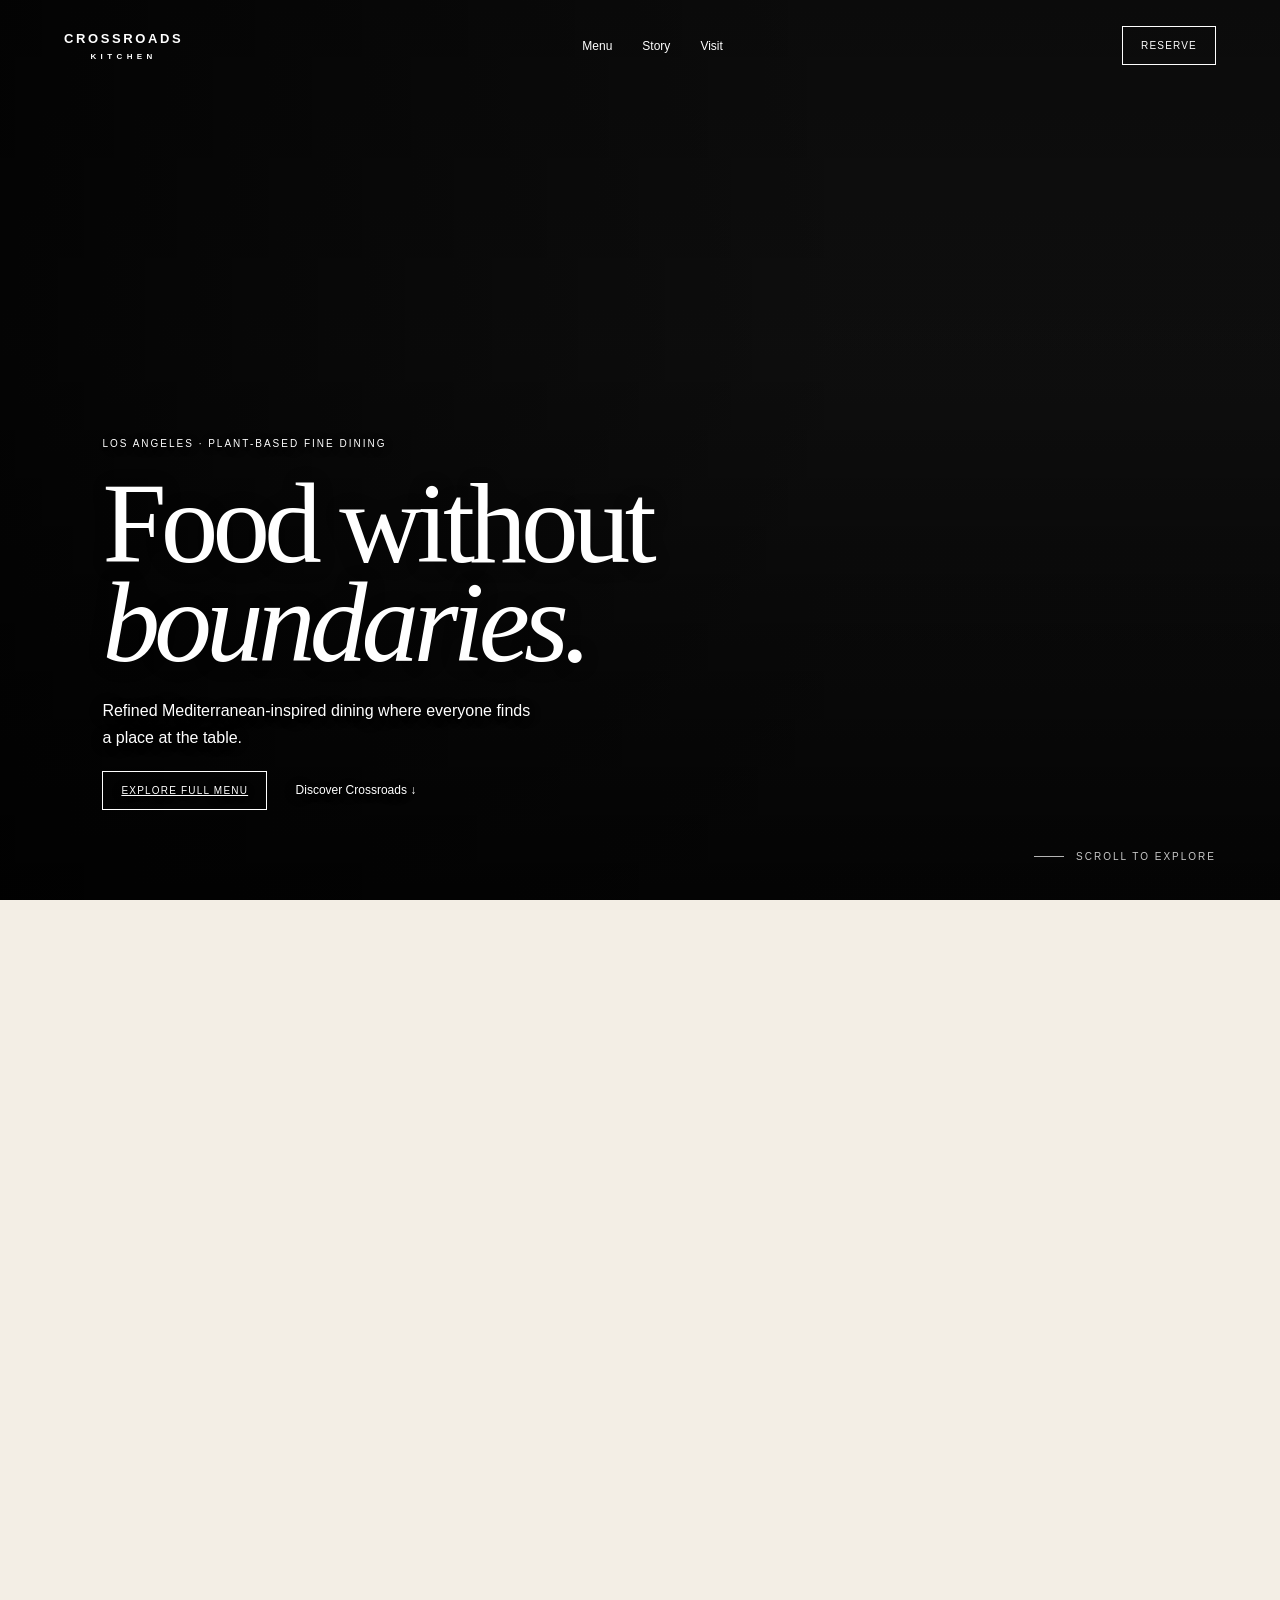
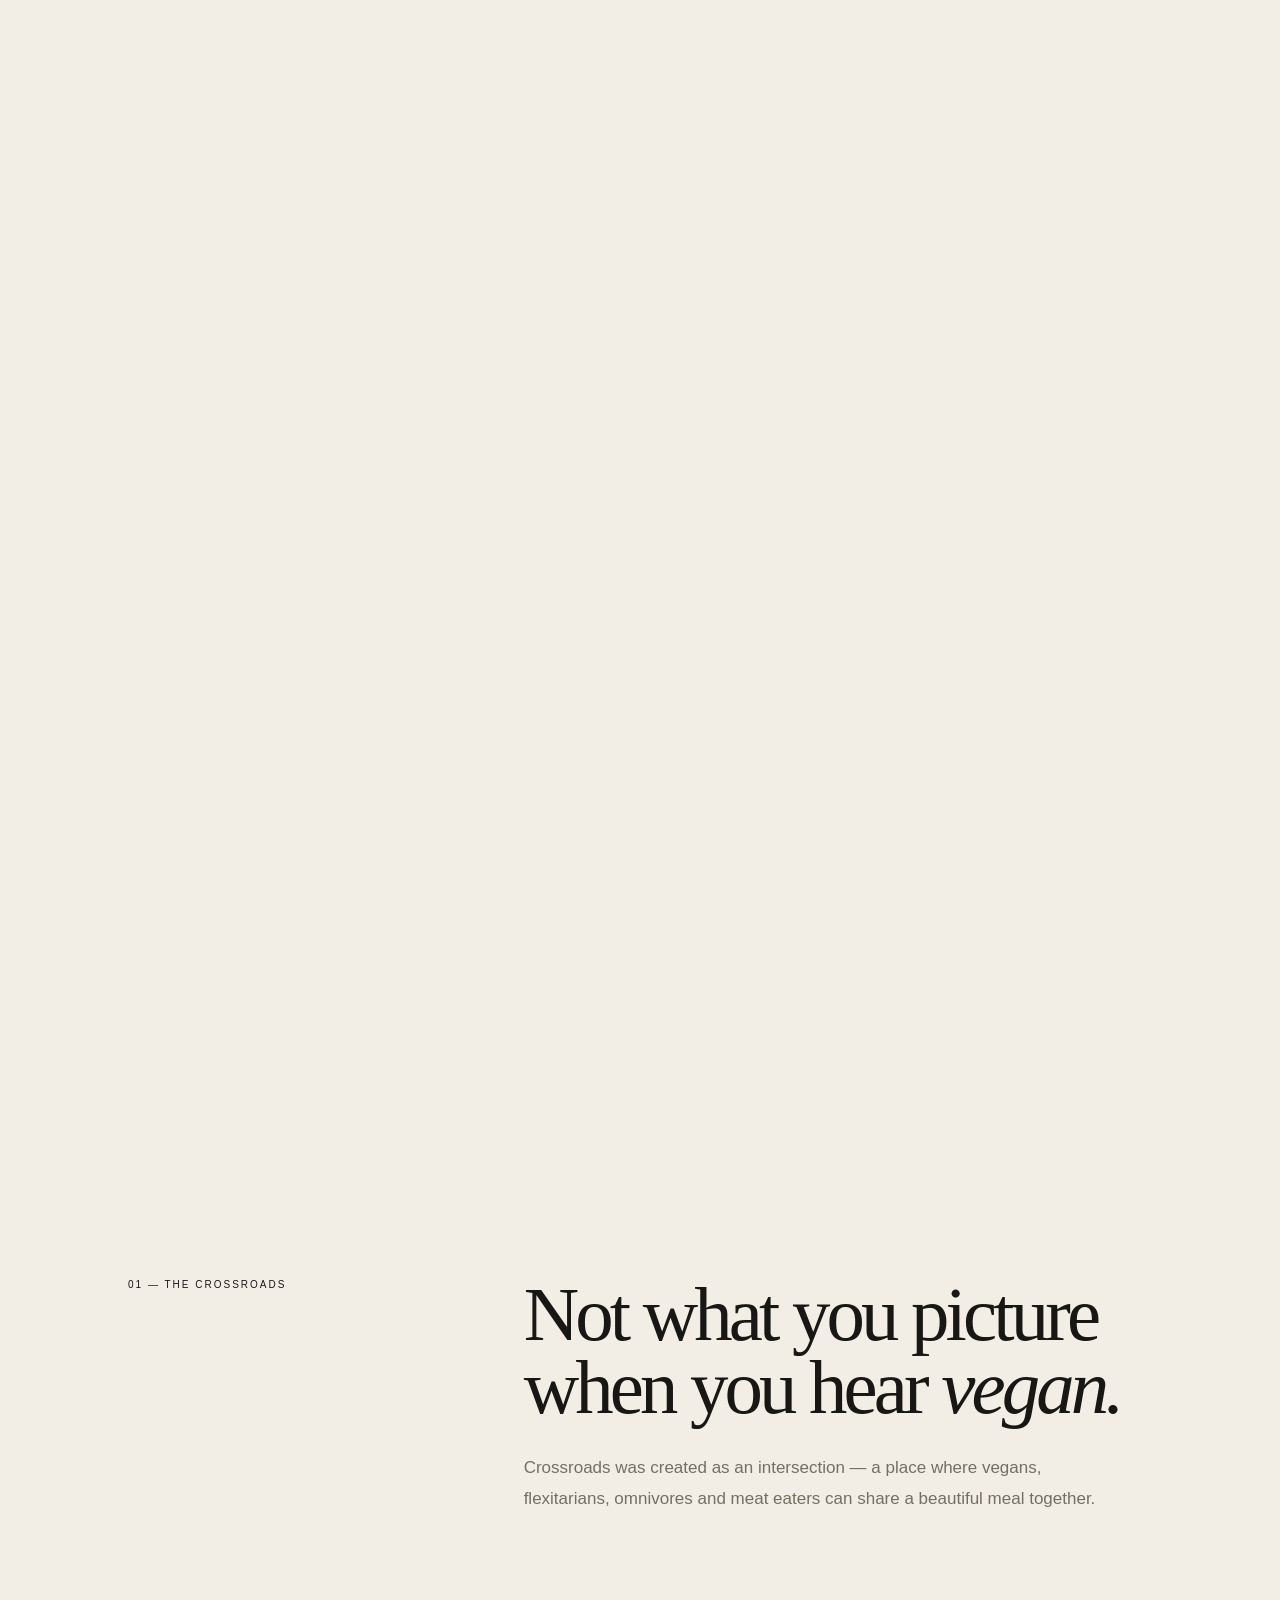
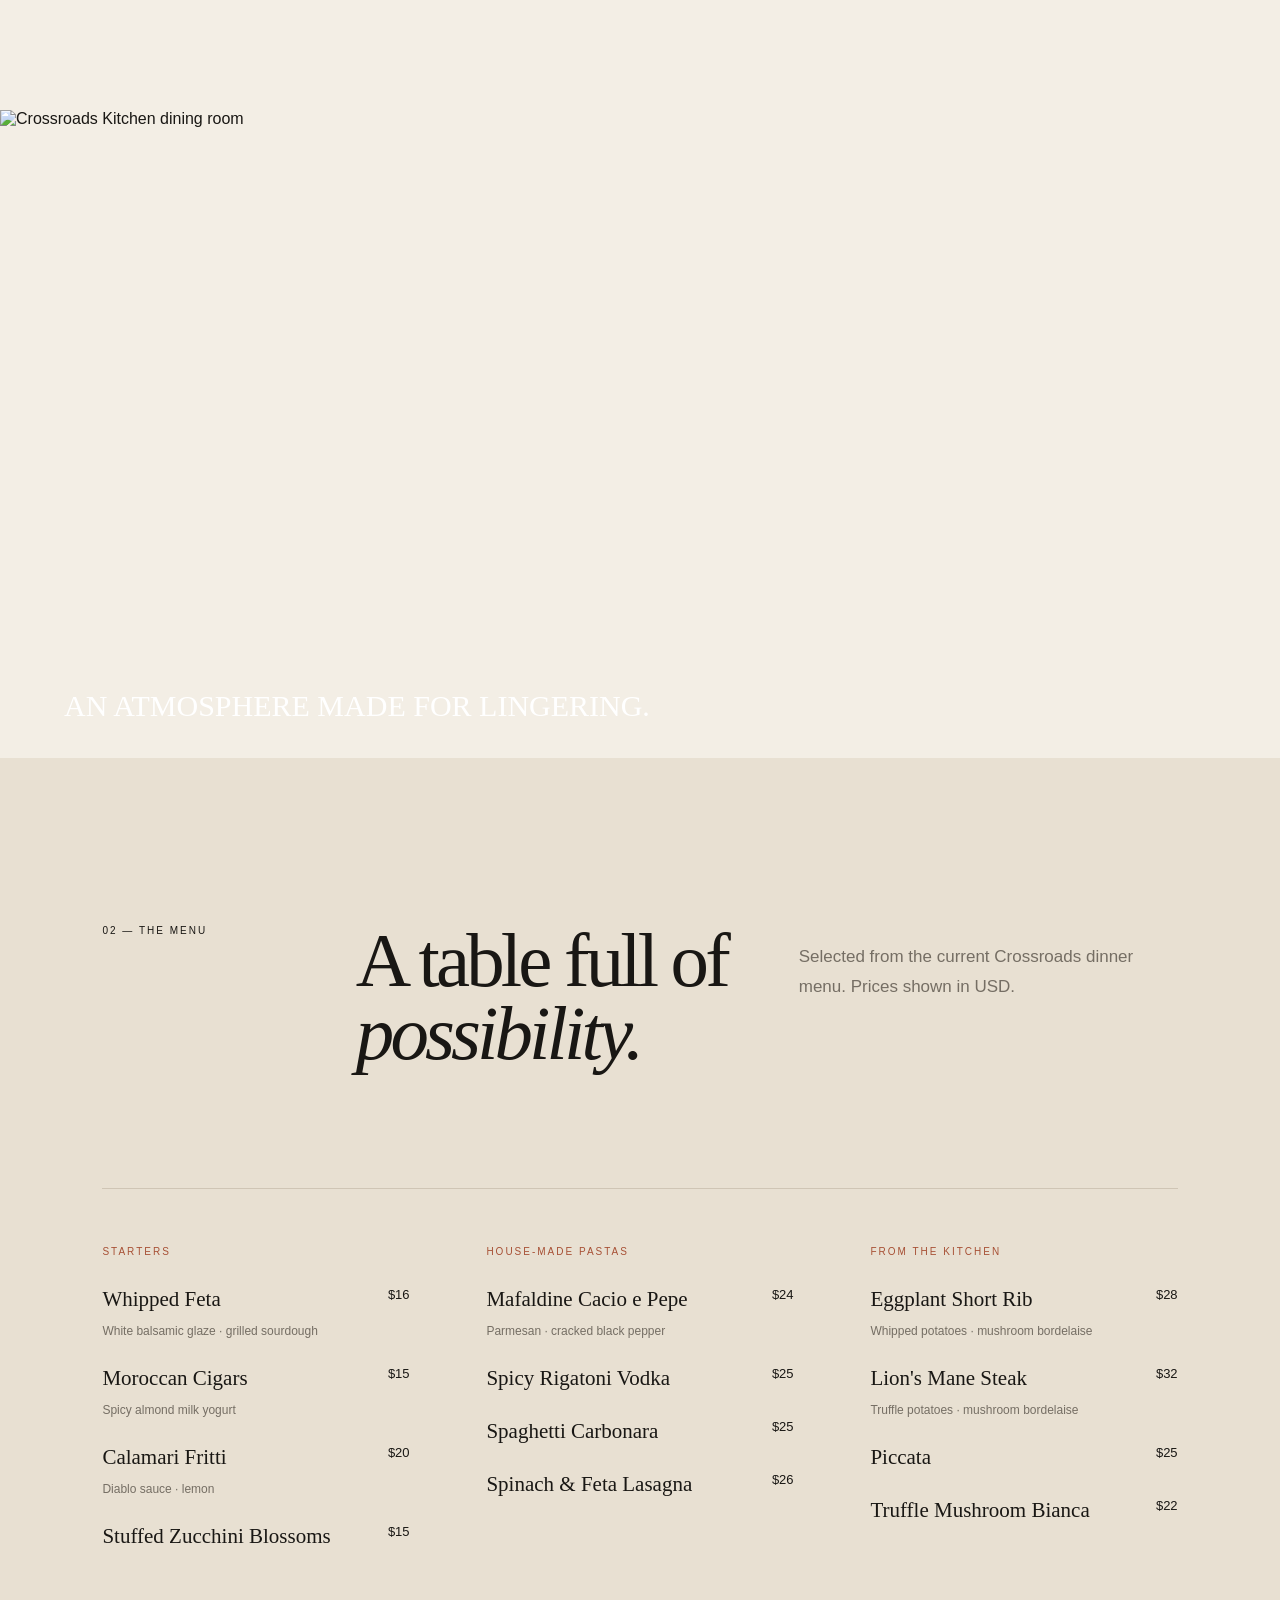
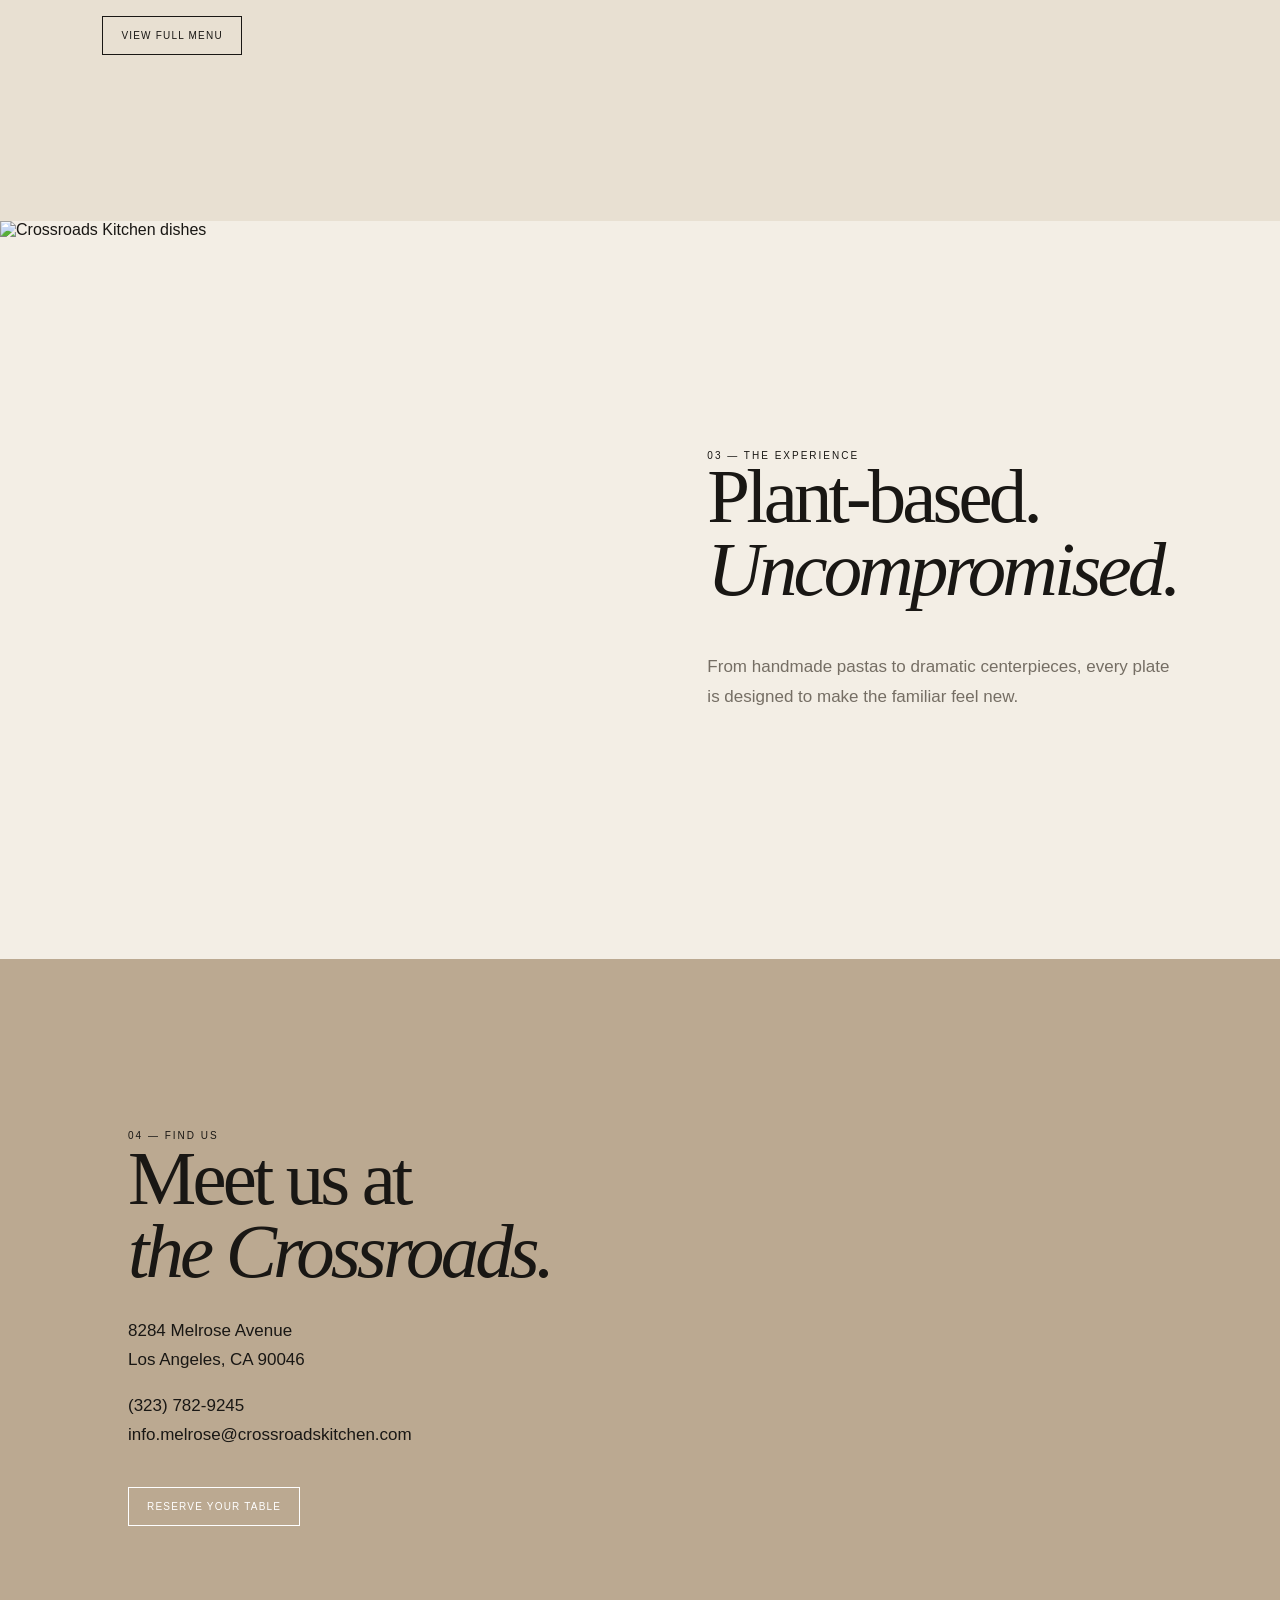
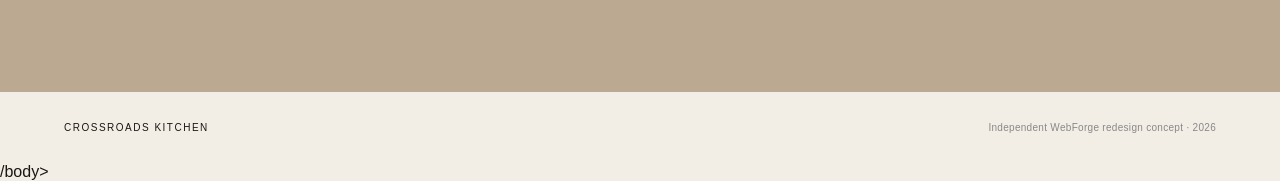
==== index.html @ 029c752a "Fix hero video loading and scroll playback" ====
<!doctype html>
<html lang="en">
<head>
<meta charset="utf-8">
<meta name="viewport" content="width=device-width,initial-scale=1">
<title>Crossroads Kitchen — WebForge Concept</title>
<link rel="stylesheet" href="style.css">
</head>
<body>
<header>
  <a class="logo" href="#top">CROSSROADS<small>KITCHEN</small></a>
  <nav><a href="#menu">Menu</a><a href="#story">Story</a><a href="#visit">Visit</a></nav>
  <a class="reserve" href="https://www.opentable.com/r/crossroads-kitchen-melrose-los-angeles">Reserve</a>
</header>

<main id="top">
<section class="hero-scroll" id="heroScroll">
  <div class="hero">
    <video class="hero-video" id="heroVideo" muted autoplay playsinline webkit-playsinline preload="auto" poster="https://resizer.otstatic.com/v2/photos/xlarge/2/79112621.jpg" aria-hidden="true">
      <source src="crossroads-kitchen-24s-hero-film.webm.mp4">
    </video>
    <div class="hero-shade"></div>

    <div class="hero-copy">
      <p>LOS ANGELES · PLANT-BASED FINE DINING</p>
      <h1>Food without<br><i>boundaries.</i></h1>
      <span>Refined Mediterranean-inspired dining where everyone finds a place at the table.</span>
      <div>
        <a class="btn" href="menu.html">Explore full menu</a>
        <a class="link" href="#story">Discover Crossroads ↓</a>
      </div>
    </div>

    <div class="scroll-hint"><span></span><small>SCROLL TO EXPLORE</small></div>
  </div>
</section>

<section class="story" id="story">
  <small>01 — THE CROSSROADS</small>
  <div><h2>Not what you picture when you hear <i>vegan.</i></h2><p>Crossroads was created as an intersection — a place where vegans, flexitarians, omnivores and meat eaters can share a beautiful meal together.</p></div>
</section>

<section class="wide">
  <img src="https://img.restaurantsforkings.com/venues/ChIJhZy9Gba-woARQLEEpEN46uw-1600.webp" alt="Crossroads Kitchen dining room">
  <b>AN ATMOSPHERE MADE FOR LINGERING.</b>
</section>

<section class="menu" id="menu">
  <div class="menu-intro"><small>02 — THE MENU</small><h2>A table full of <i>possibility.</i></h2><p>Selected from the current Crossroads dinner menu. Prices shown in USD.</p></div>
  <div class="items">
    <article><label>STARTERS</label><h3>Whipped Feta <em>$16</em></h3><p>White balsamic glaze · grilled sourdough</p><h3>Moroccan Cigars <em>$15</em></h3><p>Spicy almond milk yogurt</p><h3>Calamari Fritti <em>$20</em></h3><p>Diablo sauce · lemon</p><h3>Stuffed Zucchini Blossoms <em>$15</em></h3></article>
    <article><label>HOUSE-MADE PASTAS</label><h3>Mafaldine Cacio e Pepe <em>$24</em></h3><p>Parmesan · cracked black pepper</p><h3>Spicy Rigatoni Vodka <em>$25</em></h3><h3>Spaghetti Carbonara <em>$25</em></h3><h3>Spinach & Feta Lasagna <em>$26</em></h3></article>
    <article><label>FROM THE KITCHEN</label><h3>Eggplant Short Rib <em>$28</em></h3><p>Whipped potatoes · mushroom bordelaise</p><h3>Lion's Mane Steak <em>$32</em></h3><p>Truffle potatoes · mushroom bordelaise</p><h3>Piccata <em>$25</em></h3><h3>Truffle Mushroom Bianca <em>$22</em></h3></article>
  </div>
  <a class="btn dark" href="menu.html">View full menu</a>
</section>

<section class="feature">
  <img src="https://resizer.otstatic.com/v2/photos/xlarge/2/79112621.jpg" alt="Crossroads Kitchen dishes">
  <div><small>03 — THE EXPERIENCE</small><h2>Plant-based.<br><i>Uncompromised.</i></h2><p>From handmade pastas to dramatic centerpieces, every plate is designed to make the familiar feel new.</p></div>
</section>

<section class="visit" id="visit">
  <small>04 — FIND US</small><h2>Meet us at<br><i>the Crossroads.</i></h2>
  <p>8284 Melrose Avenue<br>Los Angeles, CA 90046</p><p>(323) 782-9245<br>info.melrose@crossroadskitchen.com</p>
  <a class="btn light" href="https://www.opentable.com/r/crossroads-kitchen-melrose-los-angeles">Reserve your table</a>
</section>
</main>

<footer>CROSSROADS KITCHEN <span>Independent WebForge redesign concept · 2026</span></footer>

<script>
(() => {
  const section = document.getElementById('heroScroll');
  const video = document.getElementById('heroVideo');
  if (!section || !video) return;

  let target = 0;
  let current = 0;
  let duration = 0;
  let raf = 0;
  let hasScrolled = false;

  const clamp = (value, min, max) => Math.min(Math.max(value, min), max);

  function updateTarget() {
    if (!duration) return;

    const rect = section.getBoundingClientRect();
    const travel = Math.max(section.offsetHeight - window.innerHeight, 1);
    target = clamp((-rect.top) / travel, 0, 1);

    if (target > 0.002) {
      hasScrolled = true;
      video.pause();
    }

    if (!raf) raf = requestAnimationFrame(render);
  }

  function render() {
    raf = 0;

    current += (target - current) * 0.16;
    if (Math.abs(target - current) < 0.0005) current = target;

    const time = current * duration;
    if (Number.isFinite(time) && video.readyState >= 2) {
      try {
        if (Math.abs(video.currentTime - time) > 0.03) {
          video.currentTime = time;
        }
      } catch (e) {}
    }

    if (Math.abs(target - current) > 0.0005) {
      raf = requestAnimationFrame(render);
    }
  }

  function ready() {
    duration = Number.isFinite(video.duration) && video.duration > 0
      ? video.duration
      : 24;

    try { video.currentTime = 0; } catch (e) {}
    updateTarget();

    if (!hasScrolled) {
      const playAttempt = video.play();
      if (playAttempt && typeof playAttempt.then === 'function') {
        playAttempt.then(() => {
          setTimeout(() => {
            if (!hasScrolled) video.pause();
          }, 180);
        }).catch(() => {});
      }
    }
  }

  video.addEventListener('loadedmetadata', ready);
  video.addEventListener('loadeddata', ready, { once: true });
  video.addEventListener('canplay', ready, { once: true });

  if (video.readyState >= 1) ready();

  window.addEventListener('scroll', updateTarget, { passive: true });
  window.addEventListener('resize', updateTarget);

  document.addEventListener('visibilitychange', () => {
    if (!document.hidden) updateTarget();
  });
})();
</script>/body>
</html>
---- style.css ----
*{box-sizing:border-box}
html{scroll-behavior:smooth}
body{margin:0;background:#f3eee5;color:#191714;font-family:Arial,sans-serif}
header{position:absolute;z-index:20;top:0;left:0;right:0;padding:26px 5vw;display:flex;justify-content:space-between;align-items:center;color:#fff;mix-blend-mode:normal}
.logo{text-decoration:none;color:inherit;font-weight:700;letter-spacing:.2em;font-size:13px}
.logo small{display:block;text-align:center;font-size:8px;letter-spacing:.55em;margin-top:6px}
nav{display:flex;gap:30px}
nav a,.reserve,.link{color:inherit;text-decoration:none;font-size:12px}
.reserve,.btn{border:1px solid currentColor;padding:13px 18px;text-transform:uppercase;letter-spacing:.12em;font-size:10px}

.hero-scroll{height:300vh;position:relative}
.hero{height:100vh;min-height:680px;position:sticky;top:0;overflow:hidden;color:#fff;display:flex;align-items:flex-end;padding:8vw;isolation:isolate;background:#111}
.hero-video{position:absolute;inset:0;width:100%;height:100%;object-fit:cover;object-position:center;z-index:0;background:#111;pointer-events:none}
.hero-shade{position:absolute;inset:0;z-index:1;pointer-events:none;background:linear-gradient(90deg,rgba(0,0,0,.76),rgba(0,0,0,.16) 65%),linear-gradient(0deg,rgba(0,0,0,.72),rgba(0,0,0,.04) 62%,rgba(0,0,0,.24))}
.hero-copy{position:relative;z-index:2;max-width:800px;text-shadow:0 2px 20px rgba(0,0,0,.22)}
.hero-copy>p,small,label{font-size:10px;letter-spacing:.2em;text-transform:uppercase}
.hero h1,h2{font-family:Georgia,serif;font-weight:500;letter-spacing:-.05em}
.hero h1{font-size:clamp(60px,9vw,125px);line-height:.86;margin:25px 0}
.hero h1 i,h2 i{font-weight:400}
.hero-copy>span{display:block;max-width:440px;line-height:1.7;margin-bottom:28px}
.hero .btn{color:#fff}
.hero .link{margin-left:24px}
.scroll-hint{position:absolute;z-index:3;right:5vw;bottom:38px;display:flex;align-items:center;gap:12px;color:rgba(255,255,255,.78);font-size:9px;letter-spacing:.18em}
.scroll-hint span{width:30px;height:1px;background:rgba(255,255,255,.7);display:block}

.story{padding:14vw 10vw;display:grid;grid-template-columns:.7fr 1.5fr;gap:8vw}
.story h2,.menu h2,.feature h2,.visit h2{font-size:clamp(48px,6vw,82px);line-height:.95;margin:0 0 28px}
.story p,.menu-intro p,.feature p{max-width:600px;color:#756e64;font-size:17px;line-height:1.8}
.wide{height:72vh;position:relative}
.wide img{width:100%;height:100%;object-fit:cover}
.wide b{position:absolute;left:5vw;bottom:35px;color:#fff;font:500 30px Georgia,serif}
.menu{padding:13vw 8vw;background:#e8e0d2}
.menu-intro{display:grid;grid-template-columns:.5fr 1fr 1fr;gap:5vw;margin-bottom:7vw}
.items{display:grid;grid-template-columns:repeat(3,1fr);gap:6vw;border-top:1px solid #cfc5b5;padding-top:4vw}
.items label{color:#a75035}
.items h3{font:500 21px Georgia,serif;display:flex;justify-content:space-between;gap:15px;margin:28px 0 7px}
.items h3 em{font:normal 13px Arial}
.items p{color:#756e64;font-size:12px}
.dark{display:inline-block;color:#191714;text-decoration:none;margin-top:60px}
.feature{display:grid;grid-template-columns:1.1fr 1fr;min-height:82vh}
.feature img{width:100%;height:100%;min-height:600px;object-fit:cover}
.feature div{padding:10vw 8vw;display:flex;flex-direction:column;justify-content:center}
.visit{padding:13vw 10vw;background:#bba991}
.visit p{font-size:17px;line-height:1.7}
.light{color:#fff;text-decoration:none;display:inline-block;margin-top:20px}
footer{padding:30px 5vw;display:flex;justify-content:space-between;font-size:10px;letter-spacing:.15em}
footer span{color:#888;letter-spacing:.03em}

@media(max-width:800px){
  nav{display:none}
  .hero-scroll{height:240vh}
  .hero{min-height:100svh;height:100svh;padding:25px}
  .hero-video{object-position:center center}
  .hero-shade{background:linear-gradient(90deg,rgba(0,0,0,.68),rgba(0,0,0,.18)),linear-gradient(0deg,rgba(0,0,0,.78),transparent 68%)}
  .hero h1{font-size:clamp(52px,15vw,82px)}
  .hero-copy>span{font-size:14px;max-width:330px}
  .hero .link{display:block;margin:18px 0 0}
  .scroll-hint{right:25px;bottom:25px;font-size:8px}
  .story,.feature,.menu-intro{grid-template-columns:1fr}
  .story{padding:22vw 7vw}
  .wide{height:55vh}
  .menu{padding:22vw 7vw}
  .items{grid-template-columns:1fr;gap:45px}
  .feature div{padding:18vw 8vw}
  .feature img{min-height:55vh}
  footer{display:block}
  footer span{display:block;margin-top:10px}
}
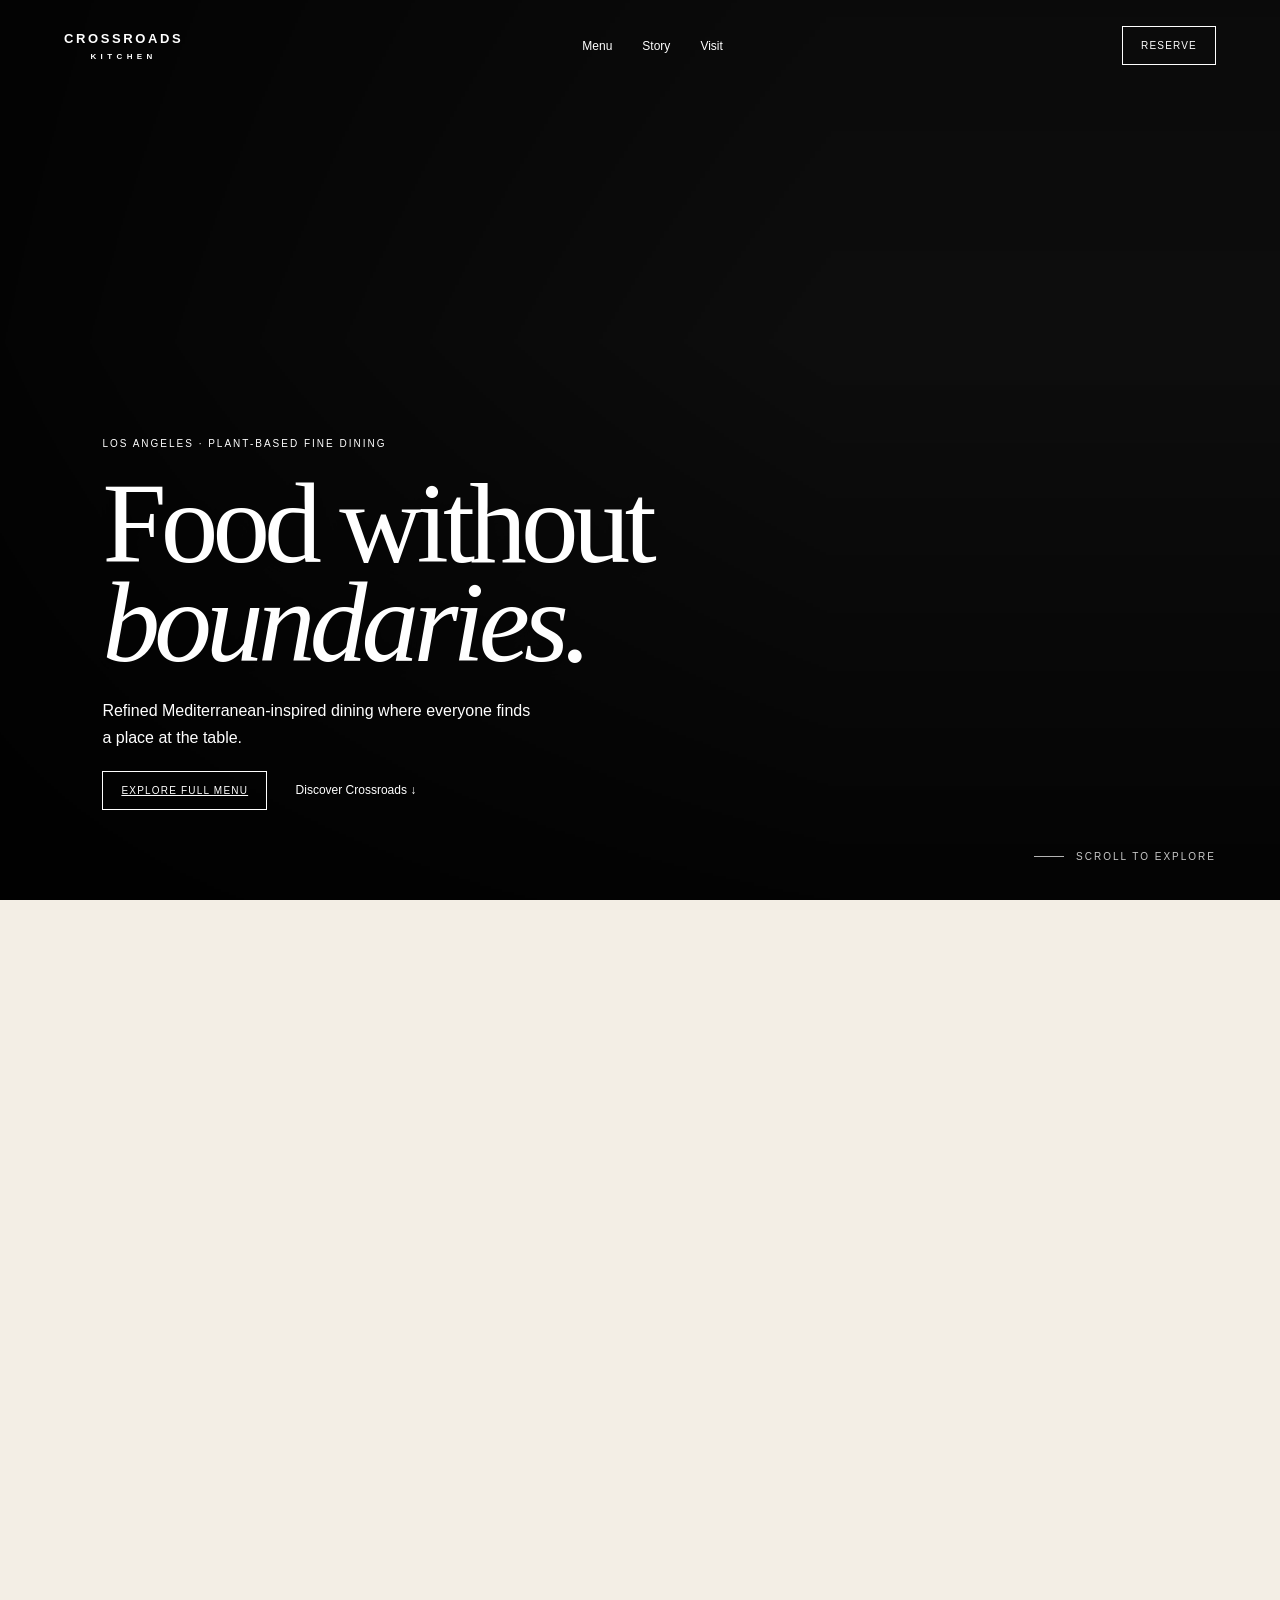
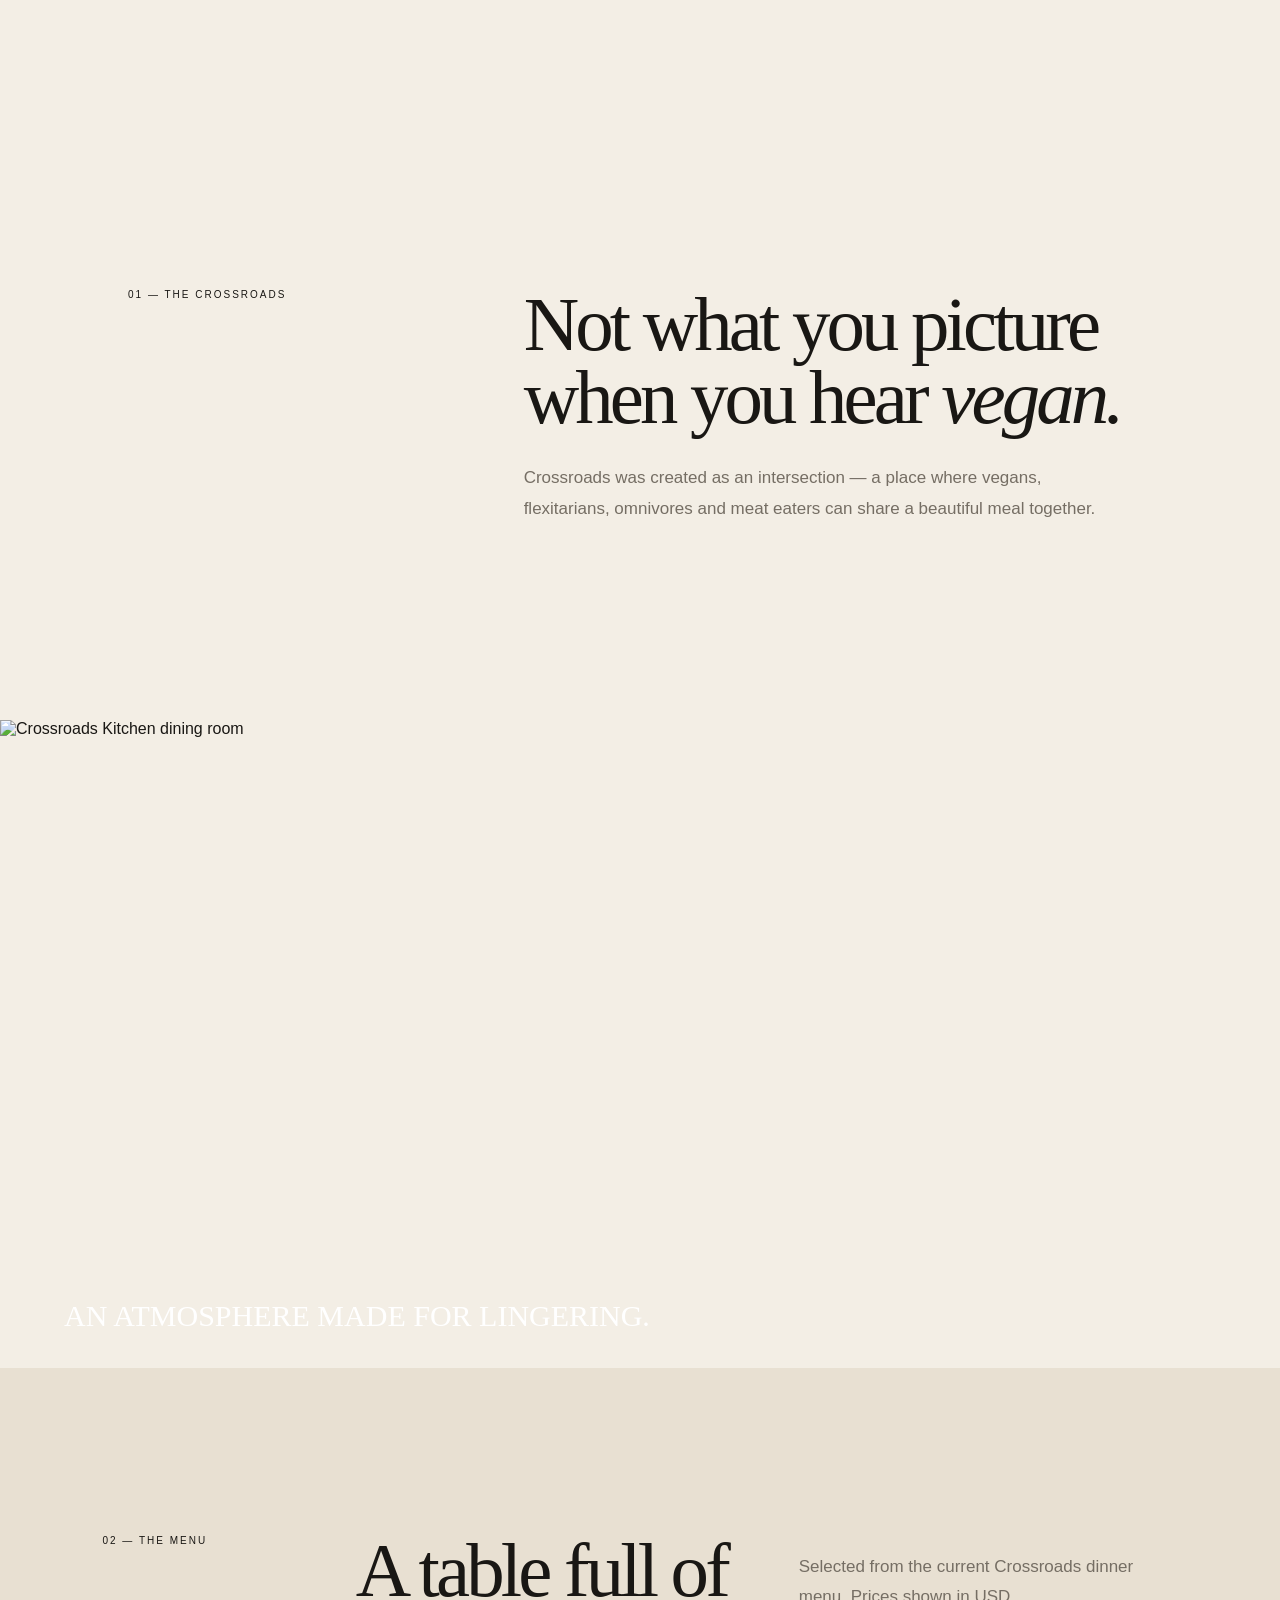
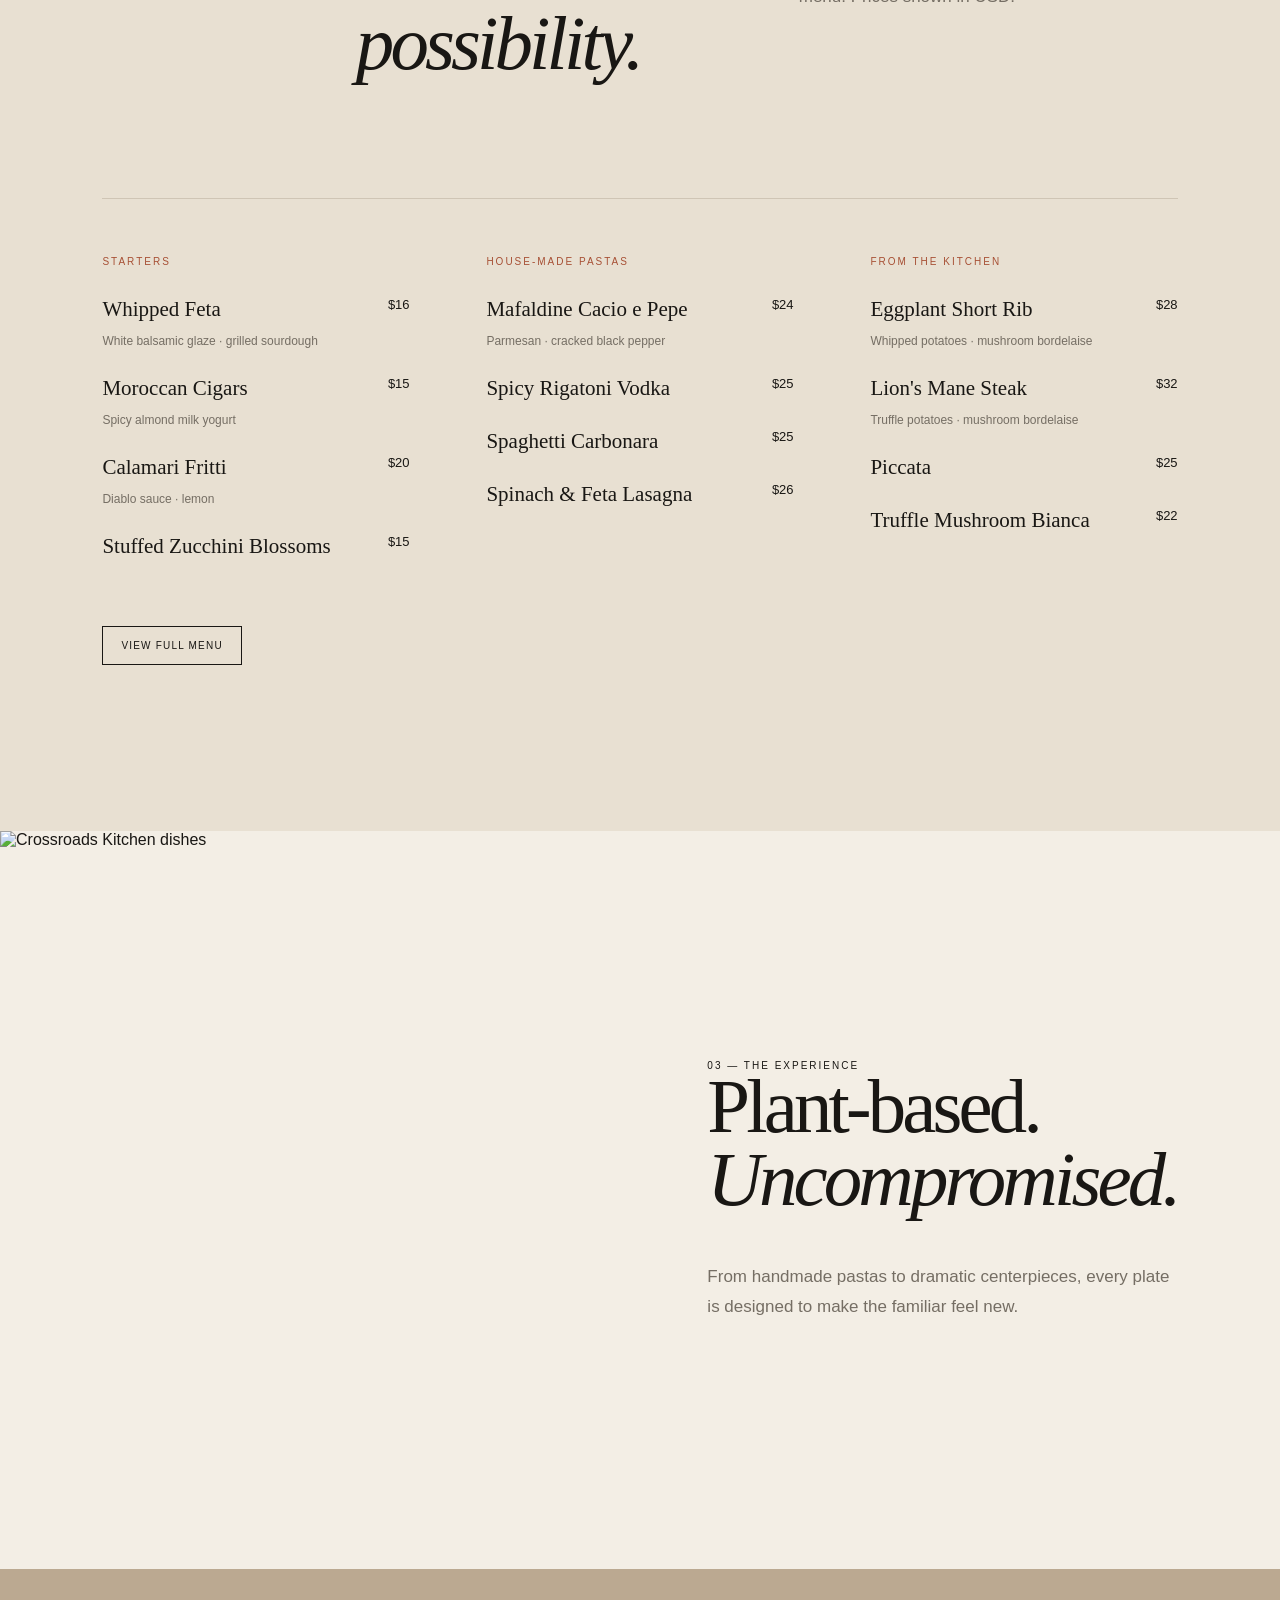
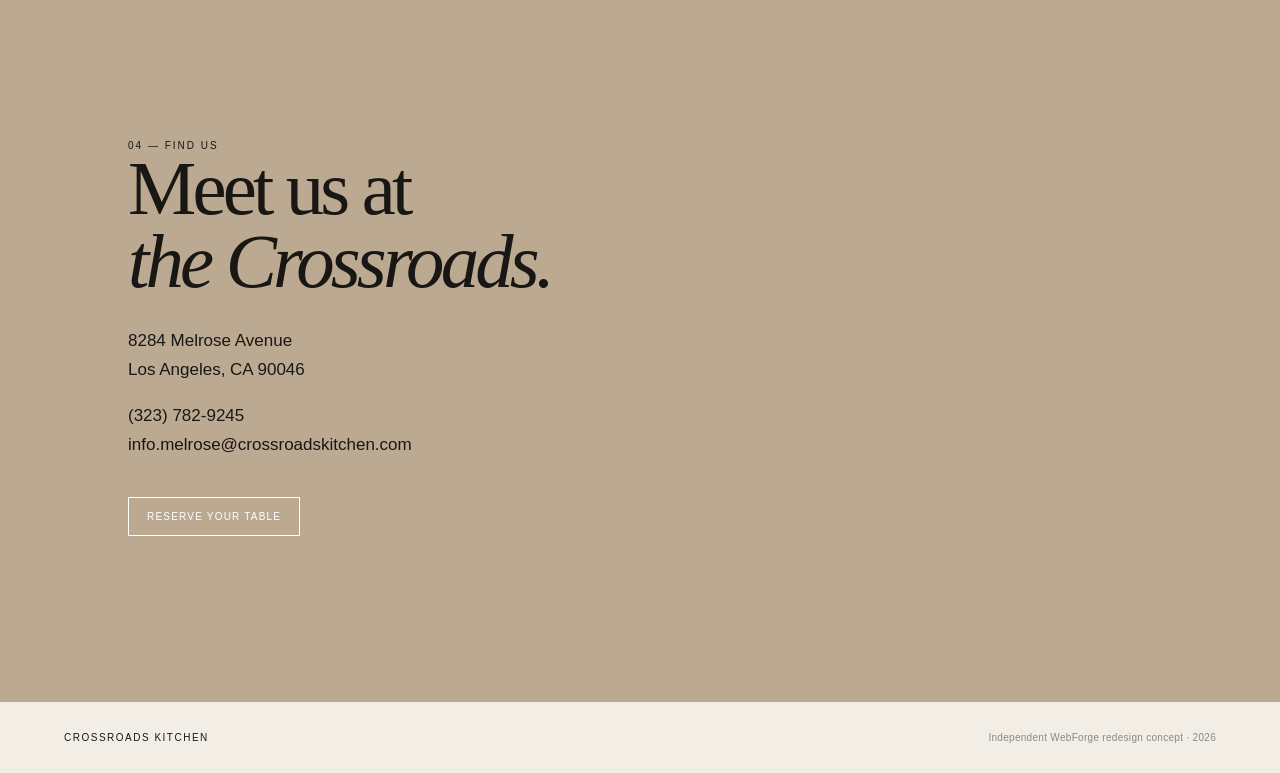
==== commit 73b5cb66: "Fix hero video sizing and MP4 source handling" ====
--- a/index.html
+++ b/index.html
@@ -16,8 +16,8 @@
 <main id="top">
 <section class="hero-scroll" id="heroScroll">
   <div class="hero">
-    <video class="hero-video" id="heroVideo" muted autoplay playsinline webkit-playsinline preload="auto" poster="https://resizer.otstatic.com/v2/photos/xlarge/2/79112621.jpg" aria-hidden="true">
-      <source src="crossroads-kitchen-24s-hero-film.webm.mp4">
+    <video class="hero-video" id="heroVideo" width="100%" height="100%" muted playsinline webkit-playsinline preload="auto" poster="https://resizer.otstatic.com/v2/photos/xlarge/2/79112621.jpg" aria-hidden="true">
+      <source src="crossroads-kitchen-24s-hero-film.webm.mp4" type="video/mp4">
     </video>
     <div class="hero-shade"></div>
 
@@ -79,7 +79,6 @@
   let current = 0;
   let duration = 0;
   let raf = 0;
-  let hasScrolled = false;
 
   const clamp = (value, min, max) => Math.min(Math.max(value, min), max);
 
@@ -88,12 +87,11 @@
 
     const rect = section.getBoundingClientRect();
     const travel = Math.max(section.offsetHeight - window.innerHeight, 1);
-    target = clamp((-rect.top) / travel, 0, 1);
-
-    if (target > 0.002) {
-      hasScrolled = true;
-      video.pause();
-    }
+    const raw = clamp((-rect.top) / travel, 0, 1);
+    // Slow the visual progression at the beginning while still reaching the
+    // final frame exactly at the end of the hero section.
+    target = Math.pow(raw, 1.28);
+    video.pause();
 
     if (!raf) raf = requestAnimationFrame(render);
   }
@@ -126,16 +124,6 @@
     try { video.currentTime = 0; } catch (e) {}
     updateTarget();
 
-    if (!hasScrolled) {
-      const playAttempt = video.play();
-      if (playAttempt && typeof playAttempt.then === 'function') {
-        playAttempt.then(() => {
-          setTimeout(() => {
-            if (!hasScrolled) video.pause();
-          }, 180);
-        }).catch(() => {});
-      }
-    }
   }
 
   video.addEventListener('loadedmetadata', ready);
@@ -151,5 +139,6 @@
     if (!document.hidden) updateTarget();
   });
 })();
-</script>/body>
+</script>
+</body>
 </html>
--- a/style.css
+++ b/style.css
@@ -8,7 +8,7 @@
 nav a,.reserve,.link{color:inherit;text-decoration:none;font-size:12px}
 .reserve,.btn{border:1px solid currentColor;padding:13px 18px;text-transform:uppercase;letter-spacing:.12em;font-size:10px}
 
-.hero-scroll{height:300vh;position:relative}
+.hero-scroll{height:190vh;position:relative}
 .hero{height:100vh;min-height:680px;position:sticky;top:0;overflow:hidden;color:#fff;display:flex;align-items:flex-end;padding:8vw;isolation:isolate;background:#111}
 .hero-video{position:absolute;inset:0;width:100%;height:100%;object-fit:cover;object-position:center;z-index:0;background:#111;pointer-events:none}
 .hero-shade{position:absolute;inset:0;z-index:1;pointer-events:none;background:linear-gradient(90deg,rgba(0,0,0,.76),rgba(0,0,0,.16) 65%),linear-gradient(0deg,rgba(0,0,0,.72),rgba(0,0,0,.04) 62%,rgba(0,0,0,.24))}
@@ -48,7 +48,7 @@
 
 @media(max-width:800px){
   nav{display:none}
-  .hero-scroll{height:240vh}
+  .hero-scroll{height:155vh}
   .hero{min-height:100svh;height:100svh;padding:25px}
   .hero-video{object-position:center center}
   .hero-shade{background:linear-gradient(90deg,rgba(0,0,0,.68),rgba(0,0,0,.18)),linear-gradient(0deg,rgba(0,0,0,.78),transparent 68%)}
@@ -65,4 +65,7 @@
   .feature img{min-height:55vh}
   footer{display:block}
   footer span{display:block;margin-top:10px}
-}+}
+/* Cross-browser rendering safeguards */
+.hero-video{display:block;backface-visibility:hidden;-webkit-backface-visibility:hidden;transform:translateZ(0);-webkit-transform:translateZ(0)}
+@media (prefers-reduced-motion: reduce){.hero-scroll{height:100vh}.hero{position:relative}.hero-video{object-fit:cover}}
